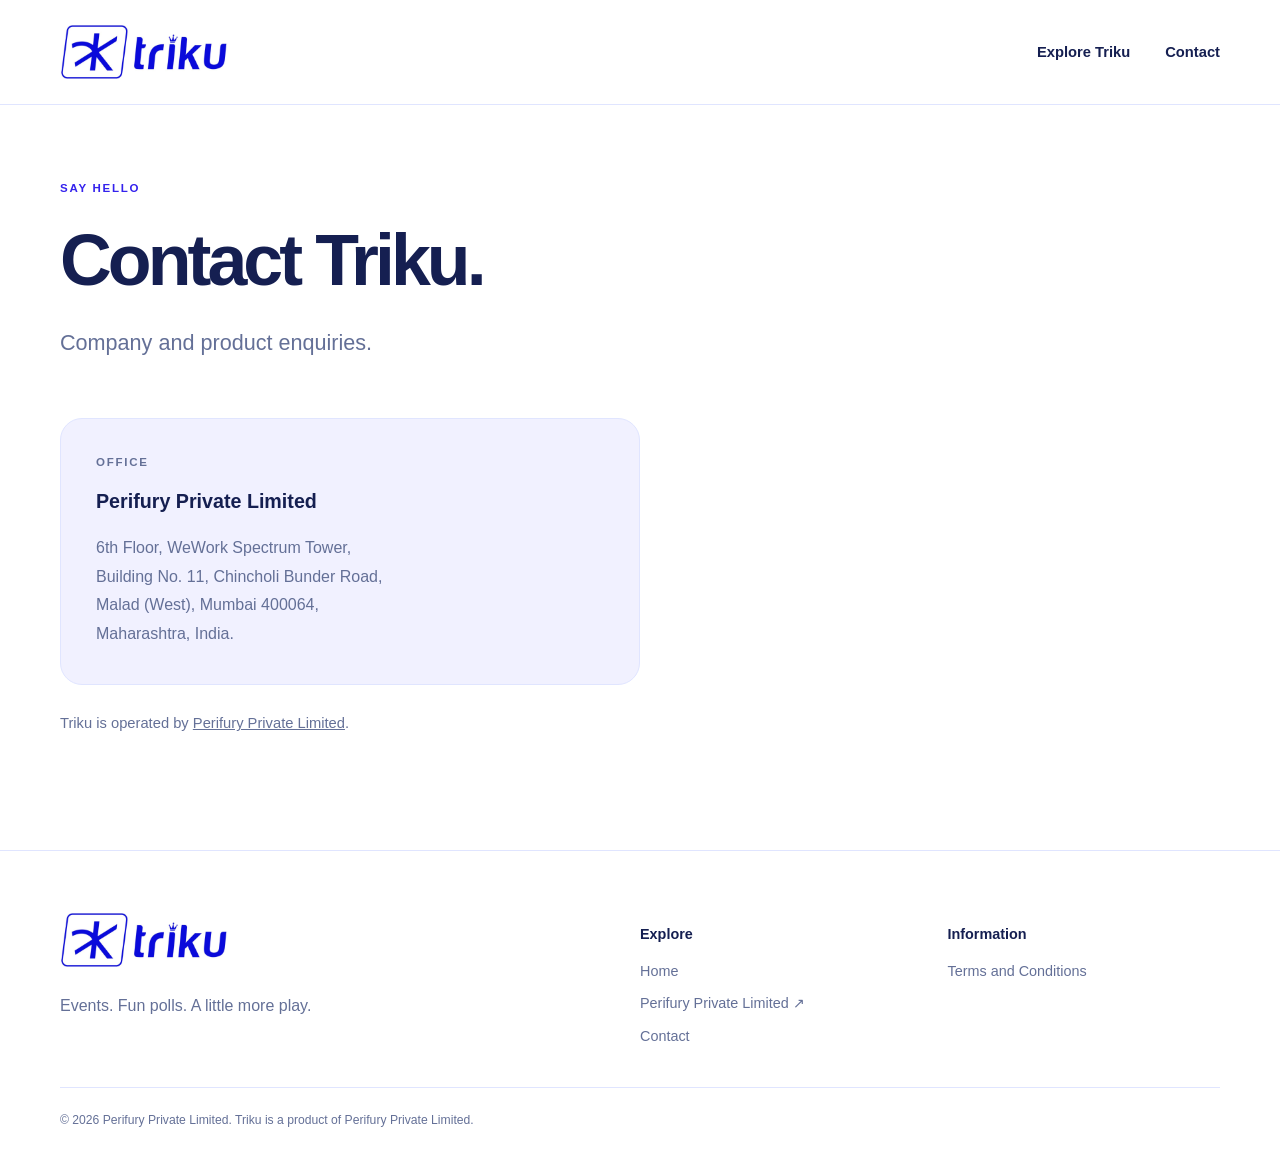
==== contact.html @ 13c3cfa7 "Publish Triku website handoff" ====
<!doctype html><html lang="en"><head><meta charset="utf-8"><meta name="viewport" content="width=device-width,initial-scale=1"><meta name="theme-color" content="#194dff"><meta name="description" content="Company information and office address for Triku."><title>Contact — Triku</title><link rel="icon" type="image/svg+xml" href="favicon.svg"><link rel="stylesheet" href="styles.css"></head>
<body class="triku"><a class="skip" href="#main">Skip to content</a><header><div class="wrap header-inner"><a class="brand" href="index.html"><img class="brand-image triku-image " src="assets/triku-logo.svg" alt="Triku" width="190" height="67"></a><nav aria-label="Main navigation"><a href="index.html#explore">Explore Triku</a><a href="contact.html">Contact</a></nav><details class="mobile-nav"><summary>Menu</summary><div><a href="index.html#explore">Explore Triku</a><a href="contact.html">Contact</a></div></details></div></header><main id="main"><section class="page-top wrap"><p class="eyebrow">Say hello</p><h1>Contact Triku.</h1><p class="lead">Company and product enquiries.</p></section><div class="wrap legal"><div class="address-card"><p class="eyebrow">Office</p><strong>Perifury Private Limited</strong><address>6th Floor, WeWork Spectrum Tower,<br>Building No. 11, Chincholi Bunder Road,<br>Malad (West), Mumbai 400064,<br>Maharashtra, India.</address></div><p class="operator-note">Triku is operated by <a href="https://perifury.nimisha779853.chatgpt.site">Perifury Private Limited</a>.</p></div></main>
<footer><div class="wrap"><div class="footer-grid"><div><a class="brand" href="index.html"><img class="brand-image triku-image " src="assets/triku-logo.svg" alt="Triku" width="190" height="67"></a><p>Events. Fun polls. A little more play.</p></div><div class="footer-links"><strong>Explore</strong><a href="index.html">Home</a><a href="https://perifury.nimisha779853.chatgpt.site">Perifury Private Limited ↗</a><a href="contact.html">Contact</a></div><div class="footer-links"><strong>Information</strong><a href="terms-and-conditions.html">Terms and Conditions</a></div></div><div class="fineprint">© 2026 Perifury Private Limited. Triku is a product of Perifury Private Limited.</div></div></footer></body></html>
---- styles.css ----
*{box-sizing:border-box}html{scroll-behavior:smooth;scroll-padding-top:115px}body{margin:0;font-family:Inter,ui-sans-serif,-apple-system,BlinkMacSystemFont,"Segoe UI",sans-serif;line-height:1.55;color:var(--ink);background:#fff}.perifury{--ink:#102f59;--muted:#5b7088;--blue:#123f78;--accent:#099b9e;--pale:#eef8f8;--line:#dfe9ec;--shadow:#0b567815}.triku{--ink:#151f51;--muted:#647097;--blue:#164eff;--accent:#3422ed;--pale:#f1f1ff;--line:#e0e5ff;--shadow:#164eff15}a{color:inherit}a:focus-visible,summary:focus-visible{outline:3px solid var(--accent);outline-offset:5px}.skip{position:absolute;left:20px;top:-80px;z-index:50;background:#fff;padding:12px}.skip:focus{top:10px}.wrap{width:min(1160px,calc(100% - 48px));margin:auto}header{position:sticky;top:0;background:#ffffffed;backdrop-filter:blur(16px);z-index:20;border-bottom:1px solid var(--line)}.header-inner{height:104px;display:flex;justify-content:space-between;align-items:center}.brand{display:inline-flex;align-items:center;text-decoration:none}.brand-image{display:block;object-fit:contain}.perifury-image{width:84px;height:80px}.triku-image{width:168px;height:59px}nav{display:flex;align-items:center;gap:35px;font-size:.92rem;font-weight:700}nav a{text-decoration:none}nav a:hover,.footer-links a:hover{color:var(--accent)}.mobile-nav{display:none}h1,h2,h3,p{margin-top:0}h1,h2{letter-spacing:-.055em;line-height:1.04}h1{font-size:clamp(3.5rem,6.8vw,6.7rem);margin-bottom:29px}h1 em{font-style:normal;color:var(--accent)}.triku h1 em{color:var(--blue)}h2{font-size:clamp(2.5rem,4.5vw,4.5rem);margin-bottom:25px}h3{font-size:1.45rem;letter-spacing:-.03em;line-height:1.2}.eyebrow{text-transform:uppercase;font-size:.72rem;letter-spacing:.15em;font-weight:800;color:var(--accent);margin-bottom:25px}.lead{font-size:clamp(1.1rem,1.7vw,1.35rem);line-height:1.6;color:var(--muted);max-width:585px}.hero{padding:95px 0 105px;overflow:hidden;background:linear-gradient(125deg,#fff 45%,var(--pale))}.hero-grid{display:grid;grid-template-columns:1.1fr .9fr;gap:55px;align-items:center}.button{display:inline-flex;align-items:center;justify-content:space-between;gap:25px;padding:16px 24px;background:var(--blue);color:#fff;border-radius:100px;text-decoration:none;font-weight:750;font-size:.95rem;margin-top:14px;box-shadow:0 7px 18px var(--shadow)}.button span{font-size:1.25rem}.button:hover{transform:translateY(-2px)}.section{padding:100px 0}.border{border-top:1px solid var(--line)}.split{display:grid;grid-template-columns:1fr 1fr;gap:90px;align-items:center}.body-copy{font-size:1.2rem;color:var(--muted);max-width:600px}.body-copy p:last-child{margin-bottom:0}.perifury-art{position:relative;min-height:460px;display:grid;place-items:center}.brand-disc{position:relative;background:#fff;width:360px;height:360px;border-radius:50%;display:grid;place-items:center;box-shadow:0 25px 70px #194e7515}.brand-disc img{width:235px;height:240px;mix-blend-mode:multiply}.orbit{position:absolute;border:1px solid #07989b55;border-radius:50%;width:465px;height:320px;transform:rotate(-36deg)}.orbit-two{width:440px;height:395px;transform:rotate(35deg);border-color:#123f7826}.art-dot{position:absolute;right:22px;top:42px;width:58px;height:58px;background:var(--accent);border-radius:50%;box-shadow:0 10px 30px #099b9e28}.art-spark{position:absolute;bottom:22px;left:10px;color:#123f78;font-size:78px}.product-panel{background:linear-gradient(120deg,#f4f4ff,#e8e9ff);border:1px solid #e0e3ff;border-radius:30px;padding:65px;display:grid;grid-template-columns:1.2fr .8fr;gap:35px;align-items:center;color:#182158;overflow:hidden}.logo-plate{background:#fff;border-radius:15px;display:inline-block;padding:8px 19px;margin-bottom:32px}.product-panel p{font-size:1.13rem;color:#59688d}.product-panel .button{background:#164eff}.product-art{height:320px;position:relative;display:flex;flex-direction:column;justify-content:center;gap:24px}.floating-label{display:block;background:#fff;border:1px solid #dce1ff;border-radius:20px;padding:19px 23px;box-shadow:0 15px 30px #164eff13;color:#243b81;font-size:1.4rem;font-weight:800;white-space:nowrap}.floating-label b{float:right;margin-left:30px;color:#e5a51a}.label-one{transform:rotate(7deg) translateX(10px)}.label-two{transform:rotate(-6deg) translateX(-15px)}.label-two b{color:#6429e3}.label-three{transform:rotate(5deg) translateX(25px)}.label-three b{color:#164eff}.contact-band{background:var(--pale);padding:65px 0}.band-inner{display:flex;justify-content:space-between;align-items:center}.band-inner h2{margin-bottom:0}.band-inner .eyebrow{margin-bottom:15px}.triku .hero{background:radial-gradient(ellipse at 85% 40%,#dfe4ff,transparent 55%),linear-gradient(145deg,#fff,#f7f6ff)}.status-dot{display:inline-block;width:8px;height:8px;background:#e0aa22;border-radius:50%;margin-right:5px}.play-scene{position:relative;padding:35px 14px 40px;min-height:440px}.poll-card{position:relative;background:white;border:1px solid #e6e6ff;border-radius:28px;padding:28px;box-shadow:13px 20px 0 #d6deff,0 20px 60px #173fa81c;transform:rotate(4deg);max-width:410px;margin:auto}.poll-top{display:flex;justify-content:space-between;align-items:center;gap:12px;border-bottom:1px solid var(--line);padding-bottom:15px}.poll-top .triku-image{width:110px;height:39px}.chip{font-size:.6rem;letter-spacing:.04em;white-space:nowrap;font-weight:850;color:#5a39bb;background:#f1edff;border-radius:100px;padding:7px 10px}.poll-caption{font-size:.77rem;color:#8b89af;margin:23px 0 10px}.poll-card h3{font-size:2.25rem;line-height:1.05;margin-bottom:22px;color:#1a225b}.poll-option{background:#f7f8ff;border:1px solid #dde4ff;border-radius:13px;margin-top:10px;padding:13px;display:flex;align-items:center;gap:10px;font-size:.88rem;color:#394670}.poll-option span{font-size:1.4rem;color:#c69a19}.poll-option i{margin-left:auto;border:2px solid #cad1ed;border-radius:50%;width:19px;height:19px;font-size:.68rem;font-style:normal;display:grid;place-items:center}.poll-option.selected{background:#eff1ff;border-color:#3857ff}.selected i{background:#194dff;border-color:#194dff;color:#fff}.poll-caption.end{font-size:.65rem;text-align:center;margin-top:20px;margin-bottom:0}.scene-spark{position:absolute;color:#f5be3b;font-size:60px;z-index:2;text-shadow:0 4px 10px #ffe69a}.spark-one{top:-10px;right:-10px}.spark-two{bottom:2px;left:-13px;font-size:48px}.scene-tag{position:relative;display:block;transform:rotate(-4deg);background:#173fff;color:#fff;border-radius:13px;padding:14px 18px;margin:13px auto -10px;width:94%;font-size:.83rem;font-weight:700;box-shadow:0 8px 20px #173fff22}.scene-tag b{float:right;color:#ffcf4d}.feature-grid{display:grid;grid-template-columns:repeat(3,1fr);gap:22px;margin-top:48px}.feature{border:1px solid #e0e4ff;border-radius:24px;background:#f7f7ff;padding:34px 30px}.feature p{color:var(--muted);font-size:1.05rem;margin-bottom:0}.feature-icon{display:grid;place-items:center;width:56px;height:56px;border-radius:16px;font-size:2rem;font-weight:750;margin-bottom:35px}.blue{background:#e6ebff;color:#174cff}.purple{background:#eee5ff;color:#7540e9}.gold{background:#fff2ca;color:#b97c00}.closing-band{text-align:center;background:#173fff;color:#fff;padding:80px 0}.closing-band span{color:#ffd55f;font-size:2.7rem}.closing-band h2{margin-top:18px;font-size:clamp(2.3rem,4.2vw,4rem)}.closing-band p{color:#d7dfff;font-size:1.1rem;margin-bottom:0}footer{padding:60px 0 28px;background:#fff;border-top:1px solid var(--line)}.footer-grid{display:grid;grid-template-columns:2fr 1fr 1fr;gap:35px;align-items:start}footer .brand-image.perifury-image{width:85px;height:81px}footer p{color:var(--muted);margin-top:17px;max-width:320px}.footer-links{display:flex;flex-direction:column;gap:10px;padding-top:12px;font-size:.9rem}.footer-links strong{margin-bottom:5px}.footer-links a{text-decoration:none;color:var(--muted)}.fineprint{font-size:.76rem;color:var(--muted);margin-top:40px;border-top:1px solid var(--line);padding-top:23px}.page-top{padding:75px 0 35px}.page-top h1{font-size:clamp(3rem,5.6vw,5.5rem)}.legal{max-width:850px;margin-left:max(24px,calc((100vw - 1160px)/2));padding-bottom:100px}.legal h2{font-size:1.6rem;margin:34px 0 13px;letter-spacing:-.03em}.legal p{color:var(--muted)}.address-card{padding:35px;background:var(--pale);border:1px solid var(--line);border-radius:22px;max-width:580px}.address-card strong{font-size:1.23rem}.address-card .eyebrow{margin-bottom:15px}address{font-style:normal;margin-top:17px;color:var(--muted);line-height:1.8}.operator-note{font-size:.92rem;margin-top:27px}@media(max-width:900px){.hero-grid{gap:20px}.brand-disc{width:280px;height:280px}.brand-disc img{width:190px;height:193px}.orbit{width:360px;height:270px}.orbit-two{width:340px;height:330px}.product-panel{padding:40px;gap:30px}.feature{padding:27px 23px}.poll-card{padding:23px}.poll-top{gap:8px}.chip{font-size:.51rem}.scene-tag{font-size:.72rem}}@media(max-width:700px){.wrap{width:calc(100% - 36px)}html{scroll-padding-top:90px}.header-inner{height:86px}.perifury-image{width:69px;height:65px}.triku-image{width:145px;height:51px}nav{display:none}.mobile-nav{display:block;position:relative}.mobile-nav summary{font-weight:750;cursor:pointer;list-style:none;padding:12px}.mobile-nav[open]>div{position:absolute;right:0;top:50px;display:grid;gap:16px;background:#fff;border:1px solid var(--line);border-radius:14px;padding:22px;width:190px;box-shadow:0 10px 30px var(--shadow)}.mobile-nav a{text-decoration:none}.hero{padding:58px 0 55px}.hero-grid,.split,.product-panel,.feature-grid{grid-template-columns:1fr}.hero-grid{gap:35px}h1{font-size:clamp(3.1rem,11.8vw,5rem)}h2{font-size:2.8rem}.eyebrow{font-size:.64rem}.lead{font-size:1.1rem}.perifury-art{min-height:325px}.brand-disc{width:260px;height:260px}.orbit{width:335px;height:235px}.orbit-two{width:325px;height:280px}.art-dot{width:38px;height:38px;right:25px;top:15px}.art-spark{font-size:50px;bottom:0;left:20px}.section{padding:65px 0}.split{gap:20px}.product-panel{padding:30px 25px}.product-panel h2{font-size:2.6rem}.product-art{height:240px;padding:0 10px}.floating-label{font-size:1.15rem}.label-three{transform:rotate(5deg) translateX(5px)}.feature-grid{margin-top:30px}.feature{padding:28px}.feature-icon{margin-bottom:25px}.band-inner{display:block}.band-inner .button{margin-top:30px}.play-scene{width:min(100%,410px);margin:0 auto;padding:20px 12px 35px}.poll-card{max-width:355px}.poll-top .triku-image{width:120px;height:42px}.chip{font-size:.56rem}.scene-tag{font-size:.75rem}.spark-one{right:0;font-size:42px;top:-13px}.spark-two{left:0;font-size:40px}.footer-grid{grid-template-columns:1fr 1fr}.footer-grid>div:first-child{grid-column:1/-1}.legal{margin:0 auto;padding-bottom:65px}.page-top{padding-top:55px}.page-top h1{font-size:3rem}.address-card{padding:25px}.closing-band{padding:60px 0}}@media(prefers-reduced-motion:reduce){html{scroll-behavior:auto}.button:hover{transform:none}}
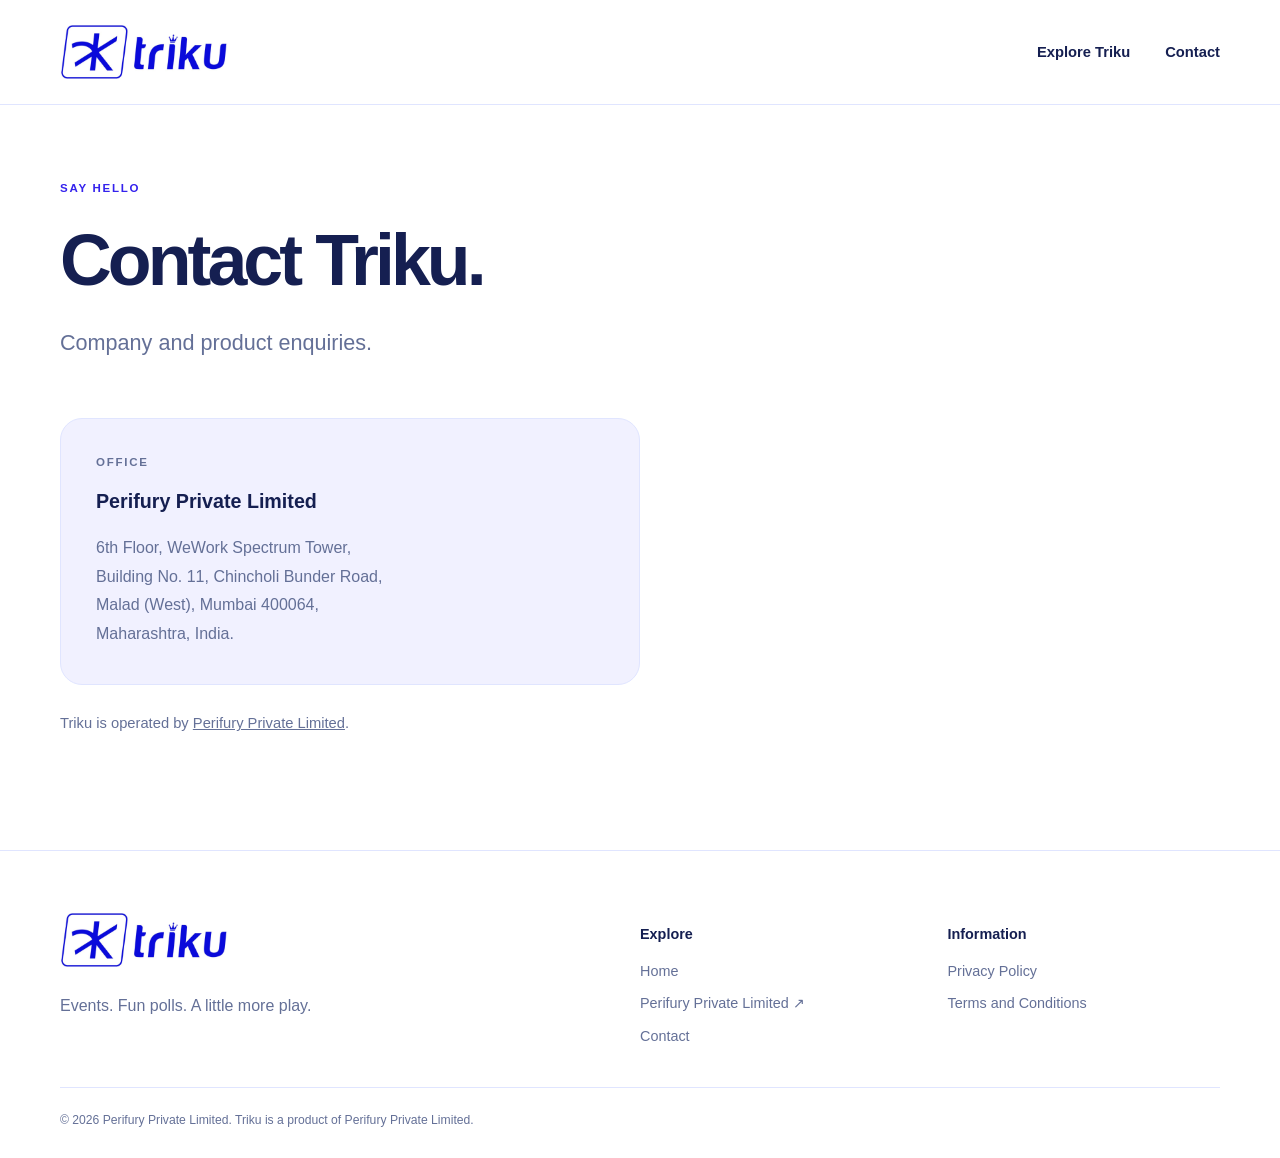
==== commit 9820945b: "Update Triku privacy policy from supplied document" ====
--- a/contact.html
+++ b/contact.html
@@ -1,3 +1,3 @@
 <!doctype html><html lang="en"><head><meta charset="utf-8"><meta name="viewport" content="width=device-width,initial-scale=1"><meta name="theme-color" content="#194dff"><meta name="description" content="Company information and office address for Triku."><title>Contact — Triku</title><link rel="icon" type="image/svg+xml" href="favicon.svg"><link rel="stylesheet" href="styles.css"></head>
-<body class="triku"><a class="skip" href="#main">Skip to content</a><header><div class="wrap header-inner"><a class="brand" href="index.html"><img class="brand-image triku-image " src="assets/triku-logo.svg" alt="Triku" width="190" height="67"></a><nav aria-label="Main navigation"><a href="index.html#explore">Explore Triku</a><a href="contact.html">Contact</a></nav><details class="mobile-nav"><summary>Menu</summary><div><a href="index.html#explore">Explore Triku</a><a href="contact.html">Contact</a></div></details></div></header><main id="main"><section class="page-top wrap"><p class="eyebrow">Say hello</p><h1>Contact Triku.</h1><p class="lead">Company and product enquiries.</p></section><div class="wrap legal"><div class="address-card"><p class="eyebrow">Office</p><strong>Perifury Private Limited</strong><address>6th Floor, WeWork Spectrum Tower,<br>Building No. 11, Chincholi Bunder Road,<br>Malad (West), Mumbai 400064,<br>Maharashtra, India.</address></div><p class="operator-note">Triku is operated by <a href="https://perifury.nimisha779853.chatgpt.site">Perifury Private Limited</a>.</p></div></main>
-<footer><div class="wrap"><div class="footer-grid"><div><a class="brand" href="index.html"><img class="brand-image triku-image " src="assets/triku-logo.svg" alt="Triku" width="190" height="67"></a><p>Events. Fun polls. A little more play.</p></div><div class="footer-links"><strong>Explore</strong><a href="index.html">Home</a><a href="https://perifury.nimisha779853.chatgpt.site">Perifury Private Limited ↗</a><a href="contact.html">Contact</a></div><div class="footer-links"><strong>Information</strong><a href="terms-and-conditions.html">Terms and Conditions</a></div></div><div class="fineprint">© 2026 Perifury Private Limited. Triku is a product of Perifury Private Limited.</div></div></footer></body></html>+<body class="triku"><a class="skip" href="#main">Skip to content</a><header><div class="wrap header-inner"><a class="brand" href="index.html"><img class="brand-image triku-image " src="assets/triku-logo.svg" alt="Triku" width="190" height="67"></a><nav aria-label="Main navigation"><a href="index.html#explore">Explore Triku</a><a href="contact.html">Contact</a></nav><details class="mobile-nav"><summary>Menu</summary><div><a href="index.html#explore">Explore Triku</a><a href="contact.html">Contact</a></div></details></div></header><main id="main"><section class="page-top wrap"><p class="eyebrow">Say hello</p><h1>Contact Triku.</h1><p class="lead">Company and product enquiries.</p></section><div class="wrap legal"><div class="address-card"><p class="eyebrow">Office</p><strong>Perifury Private Limited</strong><address>6th Floor, WeWork Spectrum Tower,<br>Building No. 11, Chincholi Bunder Road,<br>Malad (West), Mumbai 400064,<br>Maharashtra, India.</address></div><p class="operator-note">Triku is operated by <a href="https://perifury.com/">Perifury Private Limited</a>.</p></div></main>
+<footer><div class="wrap"><div class="footer-grid"><div><a class="brand" href="index.html"><img class="brand-image triku-image " src="assets/triku-logo.svg" alt="Triku" width="190" height="67"></a><p>Events. Fun polls. A little more play.</p></div><div class="footer-links"><strong>Explore</strong><a href="index.html">Home</a><a href="https://perifury.com/">Perifury Private Limited ↗</a><a href="contact.html">Contact</a></div><div class="footer-links"><strong>Information</strong><a href="privacy.html">Privacy Policy</a><a href="terms-and-conditions.html">Terms and Conditions</a></div></div><div class="fineprint">© 2026 Perifury Private Limited. Triku is a product of Perifury Private Limited.</div></div></footer></body></html>
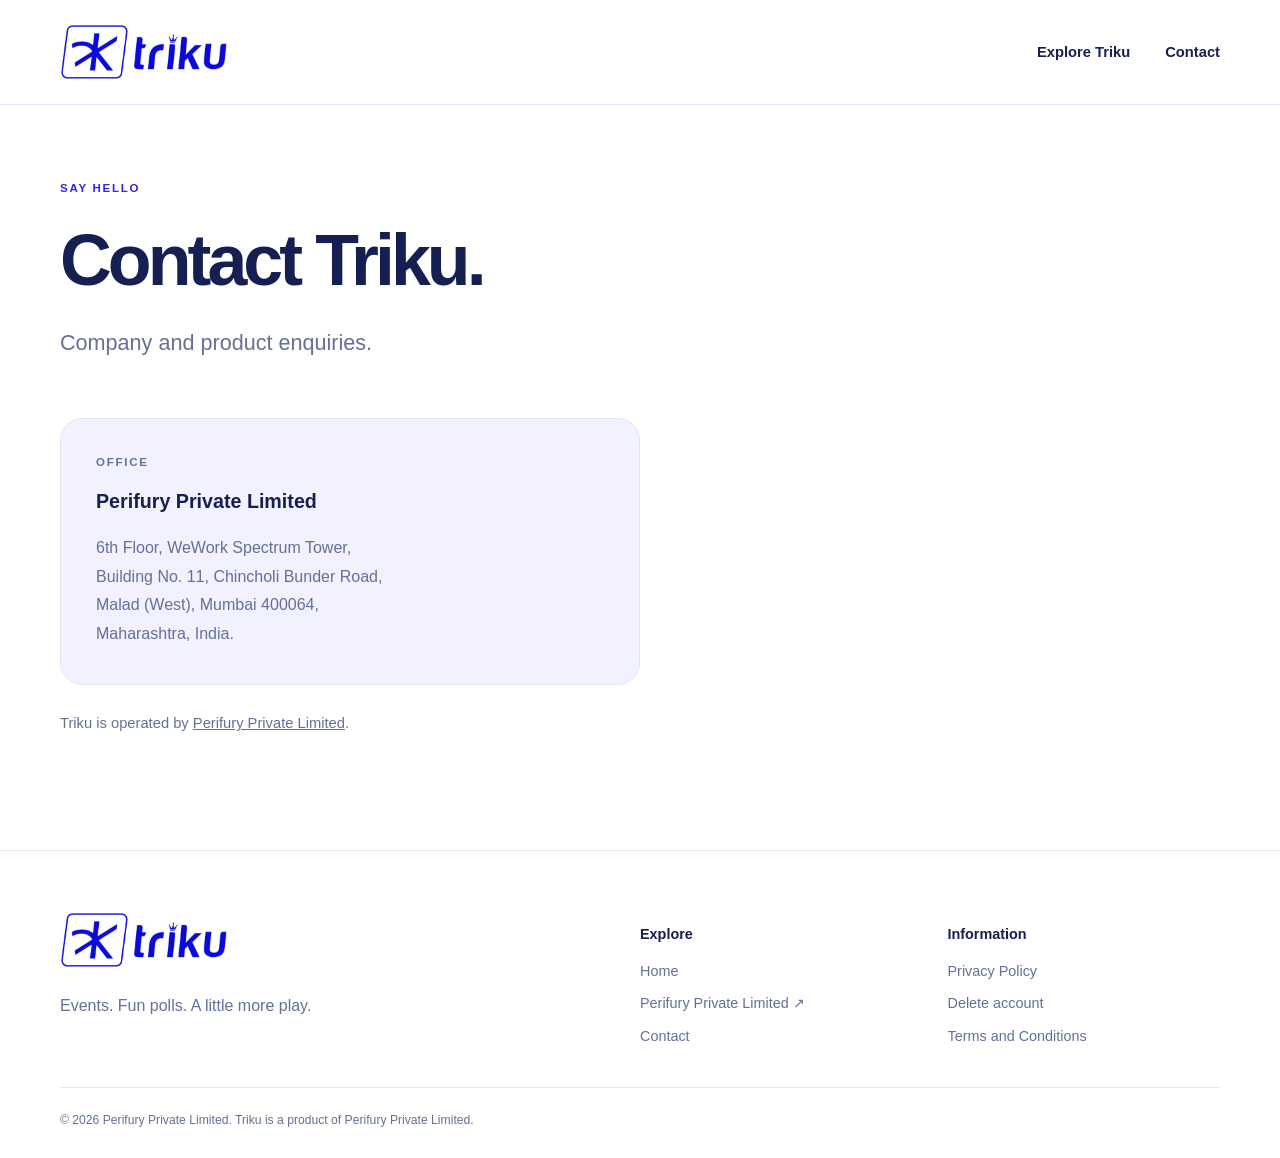
==== commit 19994331: "Add verified account deletion request page" ====
--- a/contact.html
+++ b/contact.html
@@ -1,3 +1,3 @@
 <!doctype html><html lang="en"><head><meta charset="utf-8"><meta name="viewport" content="width=device-width,initial-scale=1"><meta name="theme-color" content="#194dff"><meta name="description" content="Company information and office address for Triku."><title>Contact — Triku</title><link rel="icon" type="image/svg+xml" href="favicon.svg"><link rel="stylesheet" href="styles.css"></head>
 <body class="triku"><a class="skip" href="#main">Skip to content</a><header><div class="wrap header-inner"><a class="brand" href="index.html"><img class="brand-image triku-image " src="assets/triku-logo.svg" alt="Triku" width="190" height="67"></a><nav aria-label="Main navigation"><a href="index.html#explore">Explore Triku</a><a href="contact.html">Contact</a></nav><details class="mobile-nav"><summary>Menu</summary><div><a href="index.html#explore">Explore Triku</a><a href="contact.html">Contact</a></div></details></div></header><main id="main"><section class="page-top wrap"><p class="eyebrow">Say hello</p><h1>Contact Triku.</h1><p class="lead">Company and product enquiries.</p></section><div class="wrap legal"><div class="address-card"><p class="eyebrow">Office</p><strong>Perifury Private Limited</strong><address>6th Floor, WeWork Spectrum Tower,<br>Building No. 11, Chincholi Bunder Road,<br>Malad (West), Mumbai 400064,<br>Maharashtra, India.</address></div><p class="operator-note">Triku is operated by <a href="https://perifury.com/">Perifury Private Limited</a>.</p></div></main>
-<footer><div class="wrap"><div class="footer-grid"><div><a class="brand" href="index.html"><img class="brand-image triku-image " src="assets/triku-logo.svg" alt="Triku" width="190" height="67"></a><p>Events. Fun polls. A little more play.</p></div><div class="footer-links"><strong>Explore</strong><a href="index.html">Home</a><a href="https://perifury.com/">Perifury Private Limited ↗</a><a href="contact.html">Contact</a></div><div class="footer-links"><strong>Information</strong><a href="privacy.html">Privacy Policy</a><a href="terms-and-conditions.html">Terms and Conditions</a></div></div><div class="fineprint">© 2026 Perifury Private Limited. Triku is a product of Perifury Private Limited.</div></div></footer></body></html>+<footer><div class="wrap"><div class="footer-grid"><div><a class="brand" href="index.html"><img class="brand-image triku-image " src="assets/triku-logo.svg" alt="Triku" width="190" height="67"></a><p>Events. Fun polls. A little more play.</p></div><div class="footer-links"><strong>Explore</strong><a href="index.html">Home</a><a href="https://perifury.com/">Perifury Private Limited ↗</a><a href="contact.html">Contact</a></div><div class="footer-links"><strong>Information</strong><a href="privacy.html">Privacy Policy</a><a href="/delete-account/">Delete account</a><a href="terms-and-conditions.html">Terms and Conditions</a></div></div><div class="fineprint">© 2026 Perifury Private Limited. Triku is a product of Perifury Private Limited.</div></div></footer></body></html>
